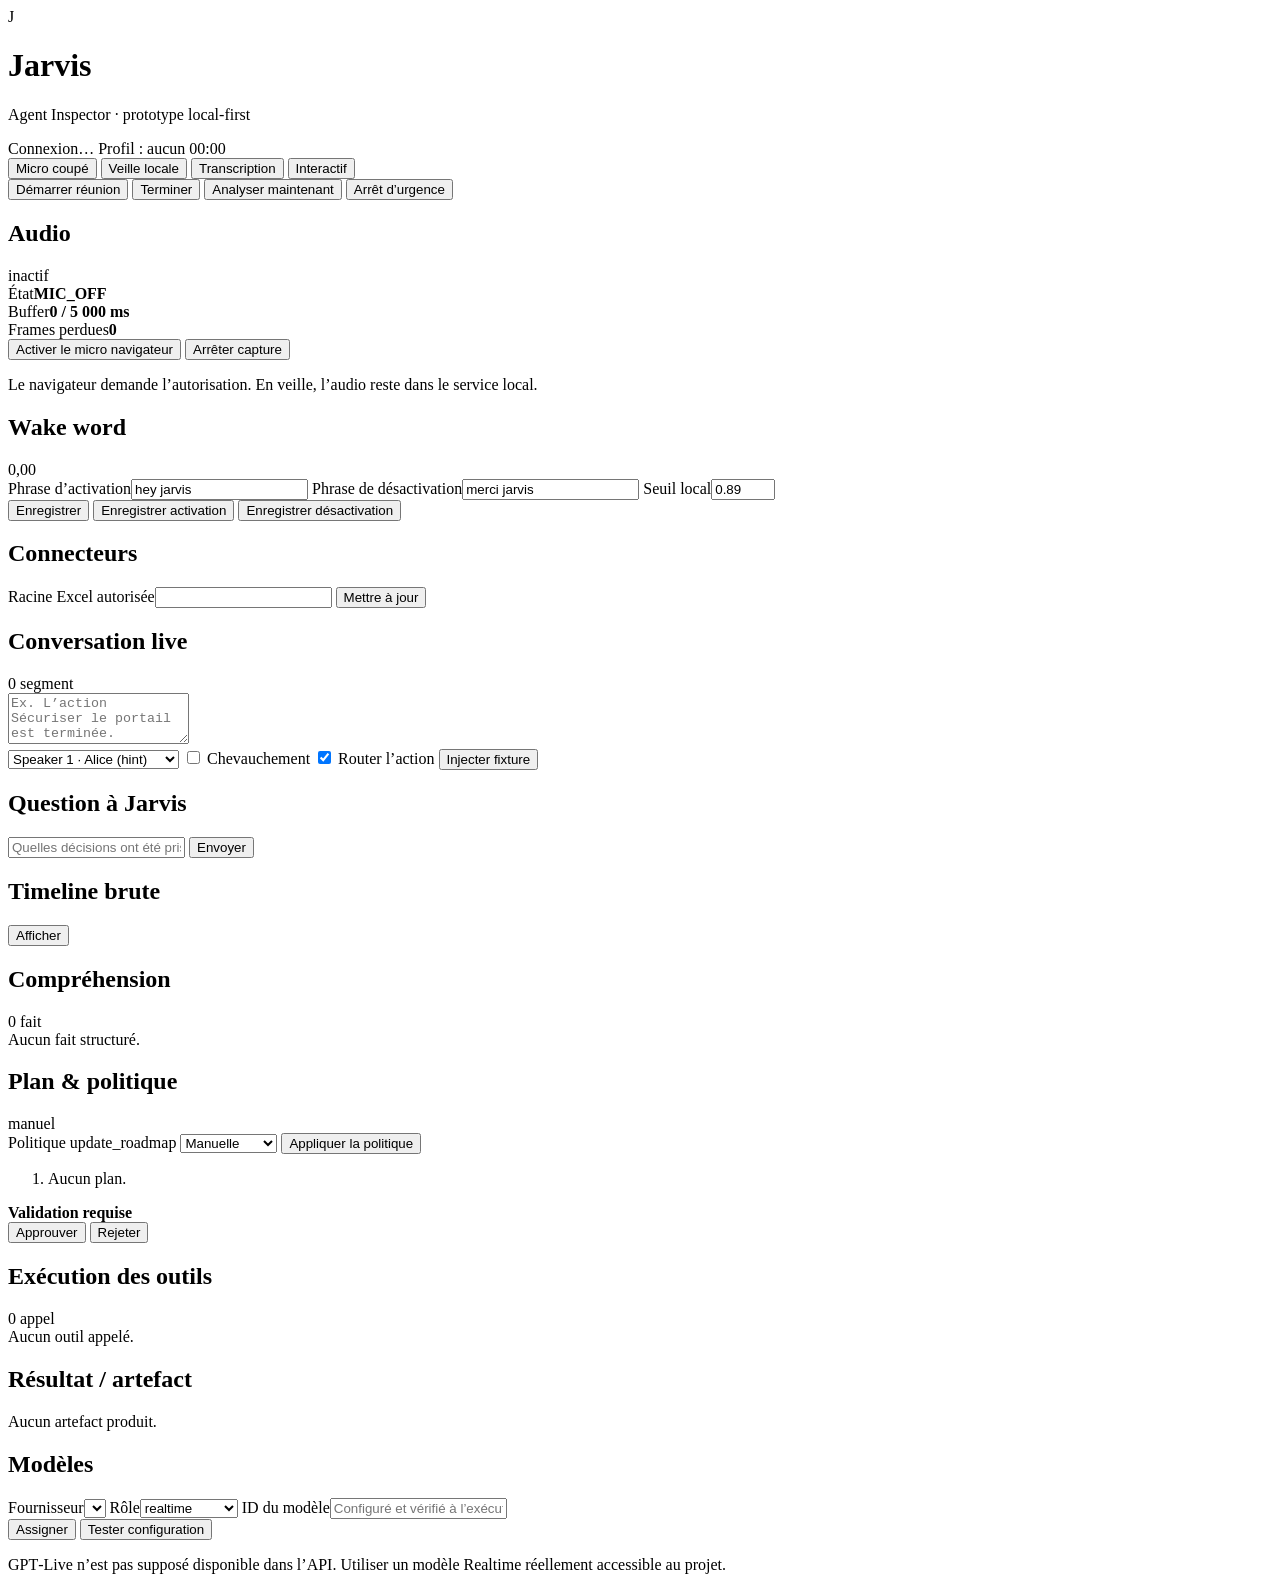
==== src/jarvis_agent/web/static/index.html @ b470e329 "first commit" ====
<!doctype html>
<html lang="fr">
<head>
  <meta charset="utf-8" />
  <meta name="viewport" content="width=device-width, initial-scale=1" />
  <title>Jarvis — Agent Inspector</title>
  <link rel="stylesheet" href="/styles.css" />
</head>
<body>
  <header class="topbar">
    <div class="brand">
      <span class="brand-mark">J</span>
      <div>
        <h1>Jarvis</h1>
        <p>Agent Inspector · prototype local-first</p>
      </div>
    </div>
    <div class="session-strip">
      <span id="connectionBadge" class="badge neutral">Connexion…</span>
      <span id="profileBadge" class="badge">Profil : aucun</span>
      <span id="meetingTimer" class="mono">00:00</span>
    </div>
  </header>

  <section class="control-bar" aria-label="Contrôles globaux">
    <div class="state-controls">
      <button data-state="MIC_OFF" class="state-button danger">Micro coupé</button>
      <button data-state="STANDBY" class="state-button">Veille locale</button>
      <button data-state="TRANSCRIBING" class="state-button">Transcription</button>
      <button data-state="INTERACTIVE" class="state-button accent">Interactif</button>
    </div>
    <div class="meeting-controls">
      <button id="startMeeting">Démarrer réunion</button>
      <button id="endMeeting">Terminer</button>
      <button id="analyzeNow">Analyser maintenant</button>
      <button id="emergencyStop" class="danger">Arrêt d’urgence</button>
    </div>
  </section>

  <main class="layout">
    <section class="column sensing">
      <article class="card">
        <div class="card-title"><h2>Audio</h2><span id="localRemoteBadge" class="badge neutral">inactif</span></div>
        <div class="metric-row"><span>État</span><strong id="agentState">MIC_OFF</strong></div>
        <div class="level-track"><div id="audioLevel" class="level-value"></div></div>
        <div class="metric-grid">
          <div><span>Buffer</span><strong id="bufferValue">0 / 5 000 ms</strong></div>
          <div><span>Frames perdues</span><strong id="droppedFrames">0</strong></div>
        </div>
        <div class="button-row">
          <button id="startBrowserMic">Activer le micro navigateur</button>
          <button id="stopBrowserMic">Arrêter capture</button>
        </div>
        <p id="micHelp" class="hint">Le navigateur demande l’autorisation. En veille, l’audio reste dans le service local.</p>
      </article>

      <article class="card">
        <div class="card-title"><h2>Wake word</h2><span id="wakeScore" class="mono">0,00</span></div>
        <label>Phrase d’activation<input id="activationPhrase" value="hey jarvis" /></label>
        <label>Phrase de désactivation<input id="deactivationPhrase" value="merci jarvis" /></label>
        <label>Seuil local<input id="wakeThreshold" type="number" min="0" max="1" step="0.01" value="0.89" /></label>
        <div class="button-row">
          <button id="saveVoiceSettings">Enregistrer</button>
          <button id="recordActivation">Enregistrer activation</button>
          <button id="recordDeactivation">Enregistrer désactivation</button>
        </div>
        <div id="enrollmentStatus" class="hint"></div>
        <ul id="wakeSamples" class="compact-list"></ul>
      </article>

      <article class="card">
        <div class="card-title"><h2>Connecteurs</h2></div>
        <div id="connectorHealth"></div>
        <label>Racine Excel autorisée<input id="allowedRoot" /></label>
        <button id="saveConnectorRoot">Mettre à jour</button>
      </article>
    </section>

    <section class="column conversation">
      <article class="card conversation-card">
        <div class="card-title"><h2>Conversation live</h2><span id="transcriptCount" class="badge">0 segment</span></div>
        <div id="transcript" class="transcript" aria-live="polite"></div>
        <div class="injector">
          <textarea id="injectText" rows="3" placeholder="Ex. L’action Sécuriser le portail est terminée."></textarea>
          <div class="button-row wrap">
            <select id="speakerHint" aria-label="Locuteur">
              <option value="Alice">Speaker 1 · Alice (hint)</option>
              <option value="Bob">Speaker 2 · Bob (hint)</option>
              <option value="Charlie">Speaker 3 · Charlie (hint)</option>
            </select>
            <label class="check"><input id="overlap" type="checkbox" /> Chevauchement</label>
            <label class="check"><input id="autoRoute" type="checkbox" checked /> Router l’action</label>
            <button id="injectTranscript" class="accent">Injecter fixture</button>
          </div>
        </div>
      </article>

      <article class="card">
        <div class="card-title"><h2>Question à Jarvis</h2></div>
        <div class="button-row stretch">
          <input id="askText" placeholder="Quelles décisions ont été prises ?" />
          <button id="askJarvis">Envoyer</button>
        </div>
        <div id="assistantAnswer" class="answer"></div>
      </article>

      <article class="card">
        <div class="card-title"><h2>Timeline brute</h2><button id="toggleRaw" class="ghost">Afficher</button></div>
        <div id="rawEvents" class="raw-events hidden"></div>
      </article>
    </section>

    <section class="column action">
      <article class="card">
        <div class="card-title"><h2>Compréhension</h2><span id="factCount" class="badge">0 fait</span></div>
        <div id="facts" class="fact-list empty-state">Aucun fait structuré.</div>
      </article>

      <article class="card">
        <div class="card-title"><h2>Plan & politique</h2><span id="policyBadge" class="badge warn">manuel</span></div>
        <label>Politique update_roadmap
          <select id="policyMode">
            <option value="disabled">Désactivée</option>
            <option value="manual" selected>Manuelle</option>
            <option value="automatic">Automatique</option>
          </select>
        </label>
        <button id="savePolicy">Appliquer la politique</button>
        <ol id="planSteps" class="plan-list"><li class="muted">Aucun plan.</li></ol>
        <div id="approvalBox" class="approval-box hidden">
          <strong>Validation requise</strong>
          <div id="approvalPreview"></div>
          <div class="button-row">
            <button id="approvePlan" class="success">Approuver</button>
            <button id="rejectPlan" class="danger">Rejeter</button>
          </div>
        </div>
      </article>

      <article class="card">
        <div class="card-title"><h2>Exécution des outils</h2><span id="toolCount" class="badge">0 appel</span></div>
        <div id="toolTimeline" class="tool-timeline empty-state">Aucun outil appelé.</div>
      </article>

      <article class="card">
        <div class="card-title"><h2>Résultat / artefact</h2></div>
        <div id="artifactViewer" class="empty-state">Aucun artefact produit.</div>
      </article>

      <article class="card">
        <div class="card-title"><h2>Modèles</h2></div>
        <label>Fournisseur<select id="providerSelect"></select></label>
        <label>Rôle<select id="modelRole">
          <option value="realtime">realtime</option>
          <option value="transcription">transcription</option>
          <option value="analysis">analysis</option>
          <option value="classification">classification</option>
        </select></label>
        <label>ID du modèle<input id="modelId" placeholder="Configuré et vérifié à l’exécution" /></label>
        <div class="button-row">
          <button id="assignModel">Assigner</button>
          <button id="diagnoseProvider">Tester configuration</button>
        </div>
        <div id="providerDiagnostics" class="diagnostics"></div>
        <p class="hint">GPT‑Live n’est pas supposé disponible dans l’API. Utiliser un modèle Realtime réellement accessible au projet.</p>
      </article>
    </section>
  </main>

  <div id="toast" class="toast hidden" role="status"></div>
  <script src="/app.js"></script>
</body>
</html>
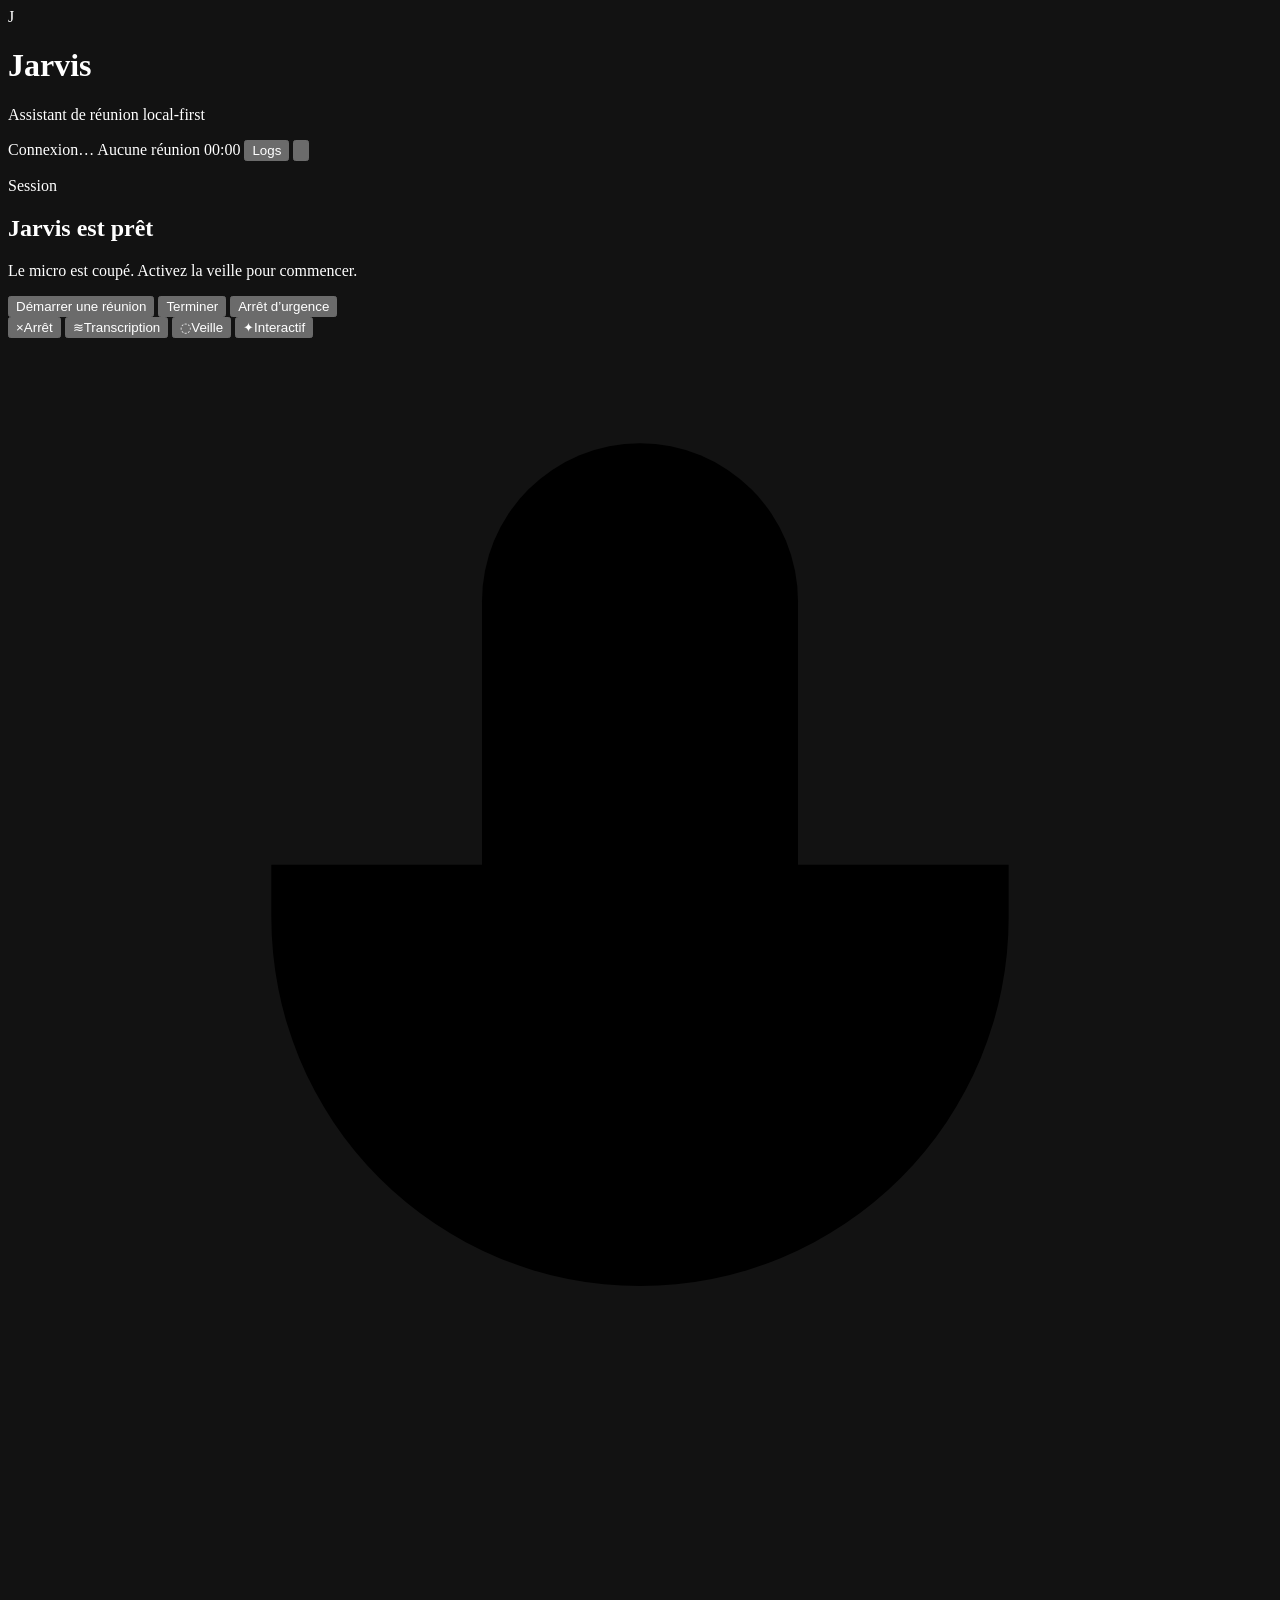
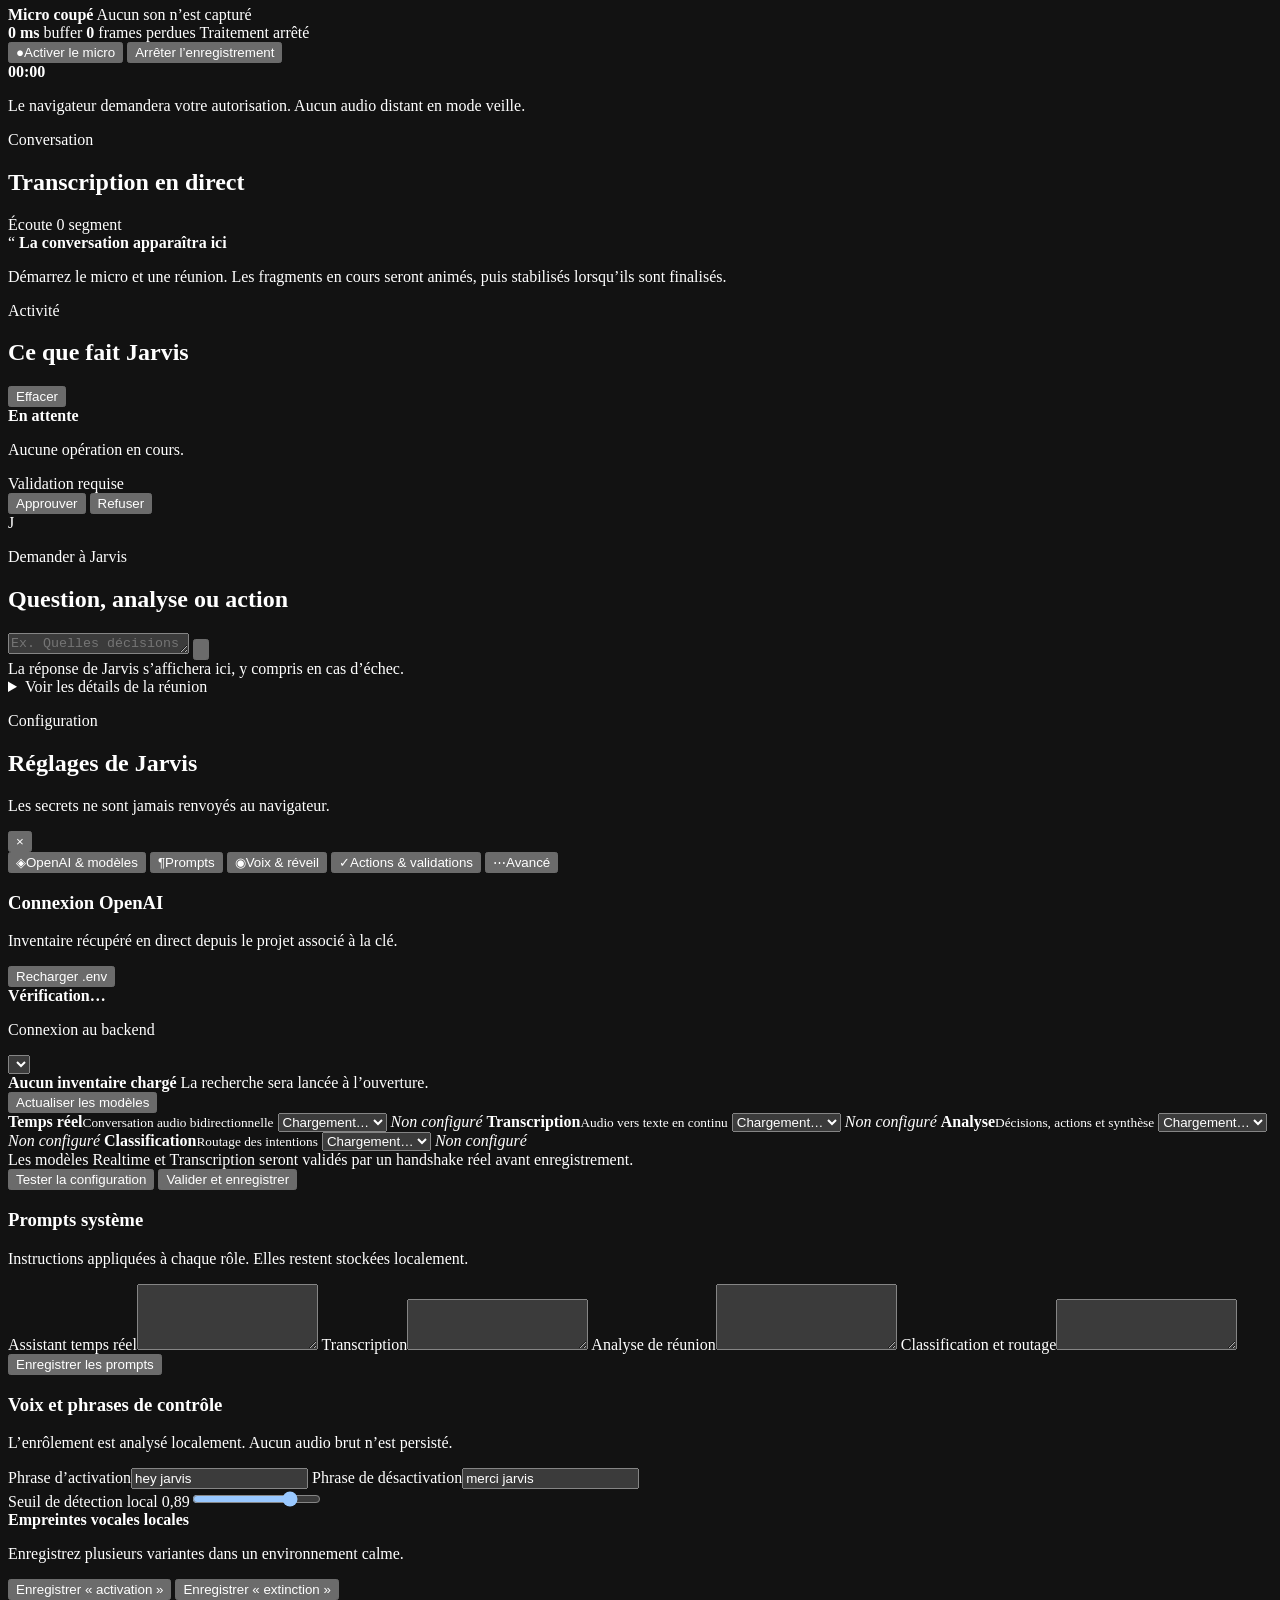
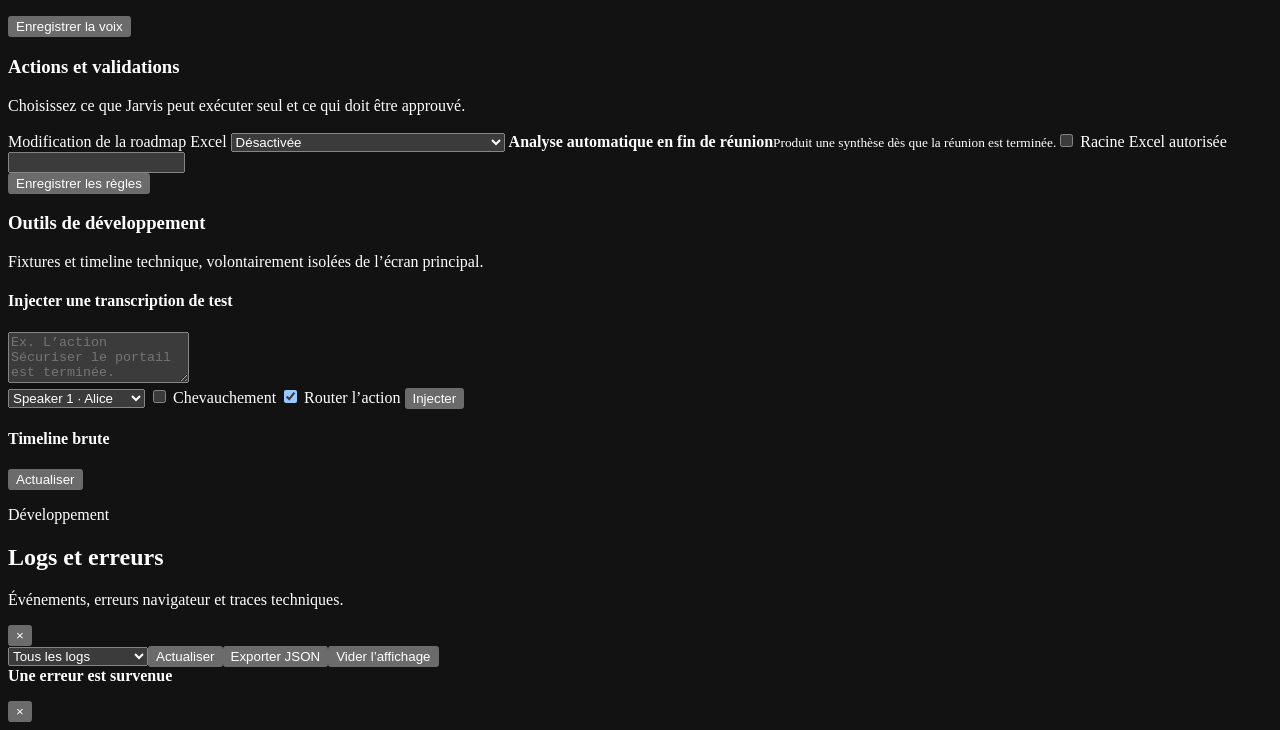
==== commit eab0a77e: "Implement Jarvis interaction and debug UX" ====
--- a/src/jarvis_agent/web/static/index.html
+++ b/src/jarvis_agent/web/static/index.html
@@ -3,171 +3,330 @@
 <head>
   <meta charset="utf-8" />
   <meta name="viewport" content="width=device-width, initial-scale=1" />
+  <meta name="color-scheme" content="dark" />
   <title>Jarvis — Agent Inspector</title>
   <link rel="stylesheet" href="/styles.css" />
 </head>
 <body>
   <header class="topbar">
-    <div class="brand">
-      <span class="brand-mark">J</span>
+    <div class="brand" aria-label="Jarvis Agent Inspector">
+      <span class="brand-mark" aria-hidden="true">J</span>
       <div>
         <h1>Jarvis</h1>
-        <p>Agent Inspector · prototype local-first</p>
+        <p>Assistant de réunion local-first</p>
       </div>
     </div>
-    <div class="session-strip">
-      <span id="connectionBadge" class="badge neutral">Connexion…</span>
-      <span id="profileBadge" class="badge">Profil : aucun</span>
-      <span id="meetingTimer" class="mono">00:00</span>
+
+    <div class="topbar-status" aria-live="polite">
+      <span id="connectionBadge" class="status-pill neutral"><span class="status-dot"></span>Connexion…</span>
+      <span id="profileBadge" class="status-pill neutral">Aucune réunion</span>
+      <span id="meetingTimer" class="timer">00:00</span>
+      <button id="openDebug" class="header-button" type="button" aria-label="Ouvrir le débogage" title="Débogage">Logs</button>
+      <button id="openSettings" class="icon-button" type="button" aria-label="Ouvrir les réglages" title="Réglages">
+        <svg viewBox="0 0 24 24" aria-hidden="true"><path d="M12 15.5a3.5 3.5 0 1 0 0-7 3.5 3.5 0 0 0 0 7Z"/><path d="M19.4 15a1.7 1.7 0 0 0 .34 1.88l.06.06-2.83 2.83-.06-.06A1.7 1.7 0 0 0 15 19.4a1.7 1.7 0 0 0-1 .64 1.7 1.7 0 0 0-.37 1.1V21h-4v-.08A1.7 1.7 0 0 0 8.6 19.4a1.7 1.7 0 0 0-1.88.34l-.06.06-2.83-2.83.06-.06A1.7 1.7 0 0 0 4.6 15a1.7 1.7 0 0 0-.64-1 1.7 1.7 0 0 0-1.1-.37H3v-4h.08A1.7 1.7 0 0 0 4.6 8.6a1.7 1.7 0 0 0-.34-1.88l-.06-.06 2.83-2.83.06.06A1.7 1.7 0 0 0 9 4.6a1.7 1.7 0 0 0 1-.64 1.7 1.7 0 0 0 .37-1.1V3h4v.08A1.7 1.7 0 0 0 15.4 4.6a1.7 1.7 0 0 0 1.88-.34l.06-.06 2.83 2.83-.06.06A1.7 1.7 0 0 0 19.4 9c.16.37.39.72.7 1 .31.28.7.46 1.1.5H21v4h-.08A1.7 1.7 0 0 0 19.4 15Z"/></svg>
+      </button>
     </div>
   </header>
 
-  <section class="control-bar" aria-label="Contrôles globaux">
-    <div class="state-controls">
-      <button data-state="MIC_OFF" class="state-button danger">Micro coupé</button>
-      <button data-state="STANDBY" class="state-button">Veille locale</button>
-      <button data-state="TRANSCRIBING" class="state-button">Transcription</button>
-      <button data-state="INTERACTIVE" class="state-button accent">Interactif</button>
-    </div>
-    <div class="meeting-controls">
-      <button id="startMeeting">Démarrer réunion</button>
-      <button id="endMeeting">Terminer</button>
-      <button id="analyzeNow">Analyser maintenant</button>
-      <button id="emergencyStop" class="danger">Arrêt d’urgence</button>
-    </div>
-  </section>
-
-  <main class="layout">
-    <section class="column sensing">
-      <article class="card">
-        <div class="card-title"><h2>Audio</h2><span id="localRemoteBadge" class="badge neutral">inactif</span></div>
-        <div class="metric-row"><span>État</span><strong id="agentState">MIC_OFF</strong></div>
-        <div class="level-track"><div id="audioLevel" class="level-value"></div></div>
-        <div class="metric-grid">
-          <div><span>Buffer</span><strong id="bufferValue">0 / 5 000 ms</strong></div>
-          <div><span>Frames perdues</span><strong id="droppedFrames">0</strong></div>
-        </div>
-        <div class="button-row">
-          <button id="startBrowserMic">Activer le micro navigateur</button>
-          <button id="stopBrowserMic">Arrêter capture</button>
-        </div>
-        <p id="micHelp" class="hint">Le navigateur demande l’autorisation. En veille, l’audio reste dans le service local.</p>
+  <main class="app-shell">
+    <section class="session-stage" aria-labelledby="sessionTitle">
+      <div class="session-heading">
+        <div>
+          <p class="eyebrow">Session</p>
+          <h2 id="sessionTitle">Jarvis est prêt</h2>
+          <p id="sessionSubtitle" class="session-subtitle">Le micro est coupé. Activez la veille pour commencer.</p>
+        </div>
+        <div class="meeting-actions">
+          <button id="startMeeting" class="button secondary" type="button">Démarrer une réunion</button>
+          <button id="endMeeting" class="button ghost hidden" type="button">Terminer</button>
+          <button id="emergencyStop" class="button danger ghost" type="button">Arrêt d’urgence</button>
+        </div>
+      </div>
+
+      <div class="stage-body">
+        <div class="mode-switcher" role="group" aria-label="Mode de Jarvis">
+          <button data-state="MIC_OFF" class="mode-button" type="button"><span class="mode-icon">×</span><span>Arrêt</span></button>
+          <button data-state="TRANSCRIBING" class="mode-button" type="button"><span class="mode-icon">≋</span><span>Transcription</span></button>
+          <button data-state="STANDBY" class="mode-button" type="button"><span class="mode-icon">◌</span><span>Veille</span></button>
+          <button data-state="INTERACTIVE" class="mode-button" type="button"><span class="mode-icon">✦</span><span>Interactif</span></button>
+        </div>
+
+        <div class="audio-visual" id="audioVisual" aria-label="Niveau du microphone">
+          <div id="recordingHalo" class="recording-halo">
+            <div id="waveBars" class="wave-bars" aria-hidden="true"></div>
+            <div class="audio-core">
+              <span id="recordingLight" class="recording-light"></span>
+              <svg viewBox="0 0 24 24" aria-hidden="true"><path d="M12 14a3 3 0 0 0 3-3V5a3 3 0 0 0-6 0v6a3 3 0 0 0 3 3Z"/><path d="M5 10v1a7 7 0 0 0 14 0v-1M12 18v3M8 21h8"/></svg>
+            </div>
+          </div>
+          <div class="audio-status">
+            <strong id="agentStateLabel">Micro coupé</strong>
+            <span id="audioStatusText">Aucun son n’est capturé</span>
+          </div>
+          <div id="standbyMetrics" class="live-metrics hidden" aria-label="État audio détaillé">
+            <span><b id="bufferValue">0 ms</b> buffer</span>
+            <span><b id="droppedFrames">0</b> frames perdues</span>
+            <span id="localRemoteBadge" class="privacy-label">Traitement arrêté</span>
+          </div>
+        </div>
+
+        <div class="primary-controls">
+          <button id="startBrowserMic" class="button primary large mic-toggle" type="button">
+            <span class="button-icon">●</span><span id="micButtonLabel">Activer le micro</span>
+          </button>
+          <button id="stopBrowserMic" class="button danger large hidden" type="button">Arrêter l’enregistrement</button>
+          <div id="recordingProgress" class="recording-progress hidden" aria-live="polite"><span class="recording-progress-dot"></span><strong id="recordingDuration">00:00</strong><div class="recording-progress-track"><i id="recordingProgressBar"></i></div></div>
+          <p id="micHelp" class="control-help">Le navigateur demandera votre autorisation. Aucun audio distant en mode veille.</p>
+        </div>
+      </div>
+    </section>
+
+    <section class="workspace-grid">
+      <article class="panel transcript-panel">
+        <div class="panel-header">
+          <div>
+            <p class="eyebrow">Conversation</p>
+            <h2>Transcription en direct</h2>
+          </div>
+          <div class="panel-status">
+            <span id="transcriptionPulse" class="transcription-pulse hidden"><i></i><i></i><i></i>Écoute</span>
+            <span id="transcriptCount" class="count-pill">0 segment</span>
+          </div>
+        </div>
+        <div id="transcript" class="transcript" aria-live="polite" aria-relevant="additions text">
+          <div class="empty-state spacious">
+            <span class="empty-icon">“</span>
+            <strong>La conversation apparaîtra ici</strong>
+            <p>Démarrez le micro et une réunion. Les fragments en cours seront animés, puis stabilisés lorsqu’ils sont finalisés.</p>
+          </div>
+        </div>
       </article>
 
-      <article class="card">
-        <div class="card-title"><h2>Wake word</h2><span id="wakeScore" class="mono">0,00</span></div>
-        <label>Phrase d’activation<input id="activationPhrase" value="hey jarvis" /></label>
-        <label>Phrase de désactivation<input id="deactivationPhrase" value="merci jarvis" /></label>
-        <label>Seuil local<input id="wakeThreshold" type="number" min="0" max="1" step="0.01" value="0.89" /></label>
-        <div class="button-row">
-          <button id="saveVoiceSettings">Enregistrer</button>
-          <button id="recordActivation">Enregistrer activation</button>
-          <button id="recordDeactivation">Enregistrer désactivation</button>
-        </div>
-        <div id="enrollmentStatus" class="hint"></div>
-        <ul id="wakeSamples" class="compact-list"></ul>
-      </article>
-
-      <article class="card">
-        <div class="card-title"><h2>Connecteurs</h2></div>
-        <div id="connectorHealth"></div>
-        <label>Racine Excel autorisée<input id="allowedRoot" /></label>
-        <button id="saveConnectorRoot">Mettre à jour</button>
-      </article>
-    </section>
-
-    <section class="column conversation">
-      <article class="card conversation-card">
-        <div class="card-title"><h2>Conversation live</h2><span id="transcriptCount" class="badge">0 segment</span></div>
-        <div id="transcript" class="transcript" aria-live="polite"></div>
-        <div class="injector">
-          <textarea id="injectText" rows="3" placeholder="Ex. L’action Sécuriser le portail est terminée."></textarea>
-          <div class="button-row wrap">
-            <select id="speakerHint" aria-label="Locuteur">
-              <option value="Alice">Speaker 1 · Alice (hint)</option>
-              <option value="Bob">Speaker 2 · Bob (hint)</option>
-              <option value="Charlie">Speaker 3 · Charlie (hint)</option>
-            </select>
-            <label class="check"><input id="overlap" type="checkbox" /> Chevauchement</label>
-            <label class="check"><input id="autoRoute" type="checkbox" checked /> Router l’action</label>
-            <button id="injectTranscript" class="accent">Injecter fixture</button>
-          </div>
-        </div>
-      </article>
-
-      <article class="card">
-        <div class="card-title"><h2>Question à Jarvis</h2></div>
-        <div class="button-row stretch">
-          <input id="askText" placeholder="Quelles décisions ont été prises ?" />
-          <button id="askJarvis">Envoyer</button>
-        </div>
-        <div id="assistantAnswer" class="answer"></div>
-      </article>
-
-      <article class="card">
-        <div class="card-title"><h2>Timeline brute</h2><button id="toggleRaw" class="ghost">Afficher</button></div>
-        <div id="rawEvents" class="raw-events hidden"></div>
-      </article>
-    </section>
-
-    <section class="column action">
-      <article class="card">
-        <div class="card-title"><h2>Compréhension</h2><span id="factCount" class="badge">0 fait</span></div>
-        <div id="facts" class="fact-list empty-state">Aucun fait structuré.</div>
-      </article>
-
-      <article class="card">
-        <div class="card-title"><h2>Plan & politique</h2><span id="policyBadge" class="badge warn">manuel</span></div>
-        <label>Politique update_roadmap
-          <select id="policyMode">
-            <option value="disabled">Désactivée</option>
-            <option value="manual" selected>Manuelle</option>
-            <option value="automatic">Automatique</option>
-          </select>
-        </label>
-        <button id="savePolicy">Appliquer la politique</button>
-        <ol id="planSteps" class="plan-list"><li class="muted">Aucun plan.</li></ol>
-        <div id="approvalBox" class="approval-box hidden">
-          <strong>Validation requise</strong>
-          <div id="approvalPreview"></div>
+      <aside class="panel activity-panel" aria-labelledby="activityTitle">
+        <div class="panel-header">
+          <div>
+            <p class="eyebrow">Activité</p>
+            <h2 id="activityTitle">Ce que fait Jarvis</h2>
+          </div>
+          <button id="clearActivity" class="text-button" type="button">Effacer</button>
+        </div>
+
+        <div id="activeOperation" class="active-operation idle" aria-live="assertive">
+          <span class="operation-indicator"></span>
+          <div>
+            <strong>En attente</strong>
+            <p>Aucune opération en cours.</p>
+          </div>
+        </div>
+
+        <div id="approvalBox" class="approval-card hidden">
+          <div class="approval-heading"><span>Validation requise</span><span class="warning-dot"></span></div>
+          <div id="approvalPreview" class="approval-preview"></div>
           <div class="button-row">
-            <button id="approvePlan" class="success">Approuver</button>
-            <button id="rejectPlan" class="danger">Rejeter</button>
-          </div>
-        </div>
-      </article>
-
-      <article class="card">
-        <div class="card-title"><h2>Exécution des outils</h2><span id="toolCount" class="badge">0 appel</span></div>
-        <div id="toolTimeline" class="tool-timeline empty-state">Aucun outil appelé.</div>
-      </article>
-
-      <article class="card">
-        <div class="card-title"><h2>Résultat / artefact</h2></div>
-        <div id="artifactViewer" class="empty-state">Aucun artefact produit.</div>
-      </article>
-
-      <article class="card">
-        <div class="card-title"><h2>Modèles</h2></div>
-        <label>Fournisseur<select id="providerSelect"></select></label>
-        <label>Rôle<select id="modelRole">
-          <option value="realtime">realtime</option>
-          <option value="transcription">transcription</option>
-          <option value="analysis">analysis</option>
-          <option value="classification">classification</option>
-        </select></label>
-        <label>ID du modèle<input id="modelId" placeholder="Configuré et vérifié à l’exécution" /></label>
-        <div class="button-row">
-          <button id="assignModel">Assigner</button>
-          <button id="diagnoseProvider">Tester configuration</button>
-        </div>
-        <div id="providerDiagnostics" class="diagnostics"></div>
-        <p class="hint">GPT‑Live n’est pas supposé disponible dans l’API. Utiliser un modèle Realtime réellement accessible au projet.</p>
-      </article>
-    </section>
+            <button id="approvePlan" class="button success" type="button">Approuver</button>
+            <button id="rejectPlan" class="button ghost" type="button">Refuser</button>
+          </div>
+        </div>
+
+        <div id="activityFeed" class="activity-feed" aria-live="polite"></div>
+      </aside>
+    </section>
+
+    <section class="panel assistant-panel">
+      <div class="assistant-header">
+        <div class="assistant-avatar">J</div>
+        <div>
+          <p class="eyebrow">Demander à Jarvis</p>
+          <h2>Question, analyse ou action</h2>
+        </div>
+      </div>
+      <div class="ask-composer">
+        <textarea id="askText" rows="1" placeholder="Ex. Quelles décisions ont été prises ?"></textarea>
+        <button id="askJarvis" class="button primary send-button" type="button" aria-label="Envoyer la question">
+          <svg viewBox="0 0 24 24" aria-hidden="true"><path d="m4 4 16 8-16 8 3-8-3-8Z"/><path d="M7 12h13"/></svg>
+        </button>
+      </div>
+      <div id="assistantAnswer" class="assistant-answer empty" aria-live="polite">La réponse de Jarvis s’affichera ici, y compris en cas d’échec.</div>
+    </section>
+
+    <details class="details-panel">
+      <summary>Voir les détails de la réunion</summary>
+      <div class="details-grid">
+        <section>
+          <h3>Faits détectés <span id="factCount" class="count-pill">0</span></h3>
+          <div id="facts" class="fact-list empty-state">Aucun fait structuré.</div>
+        </section>
+        <section>
+          <h3>Plan et outils <span id="toolCount" class="count-pill">0</span></h3>
+          <ol id="planSteps" class="plan-list"><li class="muted">Aucun plan.</li></ol>
+          <div id="toolTimeline" class="tool-timeline empty-state">Aucun outil appelé.</div>
+        </section>
+        <section>
+          <h3>Résultat</h3>
+          <div id="artifactViewer" class="empty-state">Aucun artefact produit.</div>
+        </section>
+      </div>
+    </details>
   </main>
 
-  <div id="toast" class="toast hidden" role="status"></div>
+  <div id="settingsOverlay" class="modal-overlay hidden" role="presentation">
+    <section class="settings-modal" role="dialog" aria-modal="true" aria-labelledby="settingsTitle">
+      <header class="settings-header">
+        <div>
+          <p class="eyebrow">Configuration</p>
+          <h2 id="settingsTitle">Réglages de Jarvis</h2>
+          <p>Les secrets ne sont jamais renvoyés au navigateur.</p>
+        </div>
+        <button id="closeSettings" class="icon-button" type="button" aria-label="Fermer les réglages">×</button>
+      </header>
+
+      <div class="settings-body">
+        <nav class="settings-nav" aria-label="Sections de réglages">
+          <button data-settings-tab="models" class="settings-tab active" type="button"><span>◈</span>OpenAI & modèles</button>
+          <button data-settings-tab="prompts" class="settings-tab" type="button"><span>¶</span>Prompts</button>
+          <button data-settings-tab="voice" class="settings-tab" type="button"><span>◉</span>Voix & réveil</button>
+          <button data-settings-tab="actions" class="settings-tab" type="button"><span>✓</span>Actions & validations</button>
+          <button data-settings-tab="advanced" class="settings-tab" type="button"><span>⋯</span>Avancé</button>
+        </nav>
+
+        <div class="settings-content">
+          <section data-settings-panel="models" class="settings-panel active">
+            <div class="settings-section-heading">
+              <div><h3>Connexion OpenAI</h3><p>Inventaire récupéré en direct depuis le projet associé à la clé.</p></div>
+              <button id="reloadSecrets" class="button ghost" type="button">Recharger .env</button>
+            </div>
+
+            <div class="connection-card">
+              <div class="connection-main">
+                <span id="providerStatusDot" class="large-status-dot"></span>
+                <div><strong id="providerStatusTitle">Vérification…</strong><p id="providerStatusDetail">Connexion au backend</p></div>
+              </div>
+              <select id="providerSelect" aria-label="Fournisseur"></select>
+            </div>
+
+            <div class="inventory-toolbar">
+              <div>
+                <strong id="inventorySummary">Aucun inventaire chargé</strong>
+                <span id="inventoryTimestamp">La recherche sera lancée à l’ouverture.</span>
+              </div>
+              <button id="refreshModels" class="button secondary" type="button">Actualiser les modèles</button>
+            </div>
+
+            <div class="model-grid">
+              <label class="model-field">
+                <span><b>Temps réel</b><small>Conversation audio bidirectionnelle</small></span>
+                <select id="modelRealtime" data-model-role="realtime"><option value="">Chargement…</option></select>
+                <em id="modelRealtimeMeta">Non configuré</em>
+              </label>
+              <label class="model-field">
+                <span><b>Transcription</b><small>Audio vers texte en continu</small></span>
+                <select id="modelTranscription" data-model-role="transcription"><option value="">Chargement…</option></select>
+                <em id="modelTranscriptionMeta">Non configuré</em>
+              </label>
+              <label class="model-field">
+                <span><b>Analyse</b><small>Décisions, actions et synthèse</small></span>
+                <select id="modelAnalysis" data-model-role="analysis"><option value="">Chargement…</option></select>
+                <em id="modelAnalysisMeta">Non configuré</em>
+              </label>
+              <label class="model-field">
+                <span><b>Classification</b><small>Routage des intentions</small></span>
+                <select id="modelClassification" data-model-role="classification"><option value="">Chargement…</option></select>
+                <em id="modelClassificationMeta">Non configuré</em>
+              </label>
+            </div>
+
+            <div class="settings-actions sticky-actions">
+              <span id="modelValidationHint">Les modèles Realtime et Transcription seront validés par un handshake réel avant enregistrement.</span>
+              <div>
+                <button id="diagnoseProvider" class="button secondary" type="button">Tester la configuration</button>
+                <button id="saveModels" class="button primary" type="button">Valider et enregistrer</button>
+              </div>
+            </div>
+            <div id="providerDiagnostics" class="diagnostics"></div>
+          </section>
+
+          <section data-settings-panel="prompts" class="settings-panel">
+            <div class="settings-section-heading"><div><h3>Prompts système</h3><p>Instructions appliquées à chaque rôle. Elles restent stockées localement.</p></div></div>
+            <label>Assistant temps réel<textarea id="promptRealtime" rows="4"></textarea></label>
+            <label>Transcription<textarea id="promptTranscription" rows="3"></textarea></label>
+            <label>Analyse de réunion<textarea id="promptAnalysis" rows="4"></textarea></label>
+            <label>Classification et routage<textarea id="promptClassification" rows="3"></textarea></label>
+            <div class="settings-actions"><button id="savePrompts" class="button primary" type="button">Enregistrer les prompts</button></div>
+          </section>
+
+          <section data-settings-panel="voice" class="settings-panel">
+            <div class="settings-section-heading"><div><h3>Voix et phrases de contrôle</h3><p>L’enrôlement est analysé localement. Aucun audio brut n’est persisté.</p></div></div>
+            <div class="two-columns">
+              <label>Phrase d’activation<input id="activationPhrase" value="hey jarvis" /></label>
+              <label>Phrase de désactivation<input id="deactivationPhrase" value="merci jarvis" /></label>
+            </div>
+            <label>Seuil de détection local <span id="wakeThresholdValue">0,89</span><input id="wakeThreshold" type="range" min="0.5" max="0.99" step="0.01" value="0.89" /></label>
+            <div class="enrollment-card">
+              <div><strong>Empreintes vocales locales</strong><p id="enrollmentStatus">Enregistrez plusieurs variantes dans un environnement calme.</p></div>
+              <div class="button-row">
+                <button id="recordActivation" class="button secondary" type="button">Enregistrer « activation »</button>
+                <button id="recordDeactivation" class="button secondary" type="button">Enregistrer « extinction »</button>
+              </div>
+              <ul id="wakeSamples" class="sample-list"></ul>
+            </div>
+            <div class="settings-actions"><button id="saveVoiceSettings" class="button primary" type="button">Enregistrer la voix</button></div>
+          </section>
+
+          <section data-settings-panel="actions" class="settings-panel">
+            <div class="settings-section-heading"><div><h3>Actions et validations</h3><p>Choisissez ce que Jarvis peut exécuter seul et ce qui doit être approuvé.</p></div></div>
+            <label>Modification de la roadmap Excel
+              <select id="policyMode">
+                <option value="disabled">Désactivée</option>
+                <option value="manual">Toujours demander une validation</option>
+                <option value="automatic">Automatique si le contexte est non ambigu</option>
+              </select>
+            </label>
+            <label class="toggle-row"><span><b>Analyse automatique en fin de réunion</b><small>Produit une synthèse dès que la réunion est terminée.</small></span><input id="autoAnalyze" type="checkbox" /></label>
+            <label>Racine Excel autorisée<input id="allowedRoot" /></label>
+            <div id="connectorHealth" class="inline-status"></div>
+            <div class="settings-actions"><button id="saveActions" class="button primary" type="button">Enregistrer les règles</button></div>
+          </section>
+
+          <section data-settings-panel="advanced" class="settings-panel">
+            <div class="settings-section-heading"><div><h3>Outils de développement</h3><p>Fixtures et timeline technique, volontairement isolées de l’écran principal.</p></div></div>
+            <div class="advanced-block">
+              <h4>Injecter une transcription de test</h4>
+              <textarea id="injectText" rows="3" placeholder="Ex. L’action Sécuriser le portail est terminée."></textarea>
+              <div class="button-row wrap">
+                <select id="speakerHint" aria-label="Locuteur">
+                  <option value="Alice">Speaker 1 · Alice</option>
+                  <option value="Bob">Speaker 2 · Bob</option>
+                  <option value="Charlie">Speaker 3 · Charlie</option>
+                </select>
+                <label class="inline-check"><input id="overlap" type="checkbox" /> Chevauchement</label>
+                <label class="inline-check"><input id="autoRoute" type="checkbox" checked /> Router l’action</label>
+                <button id="injectTranscript" class="button secondary" type="button">Injecter</button>
+              </div>
+            </div>
+            <div class="advanced-block">
+              <div class="settings-section-heading compact"><div><h4>Timeline brute</h4></div><button id="refreshRaw" class="button ghost" type="button">Actualiser</button></div>
+              <div id="rawEvents" class="raw-events"></div>
+            </div>
+          </section>
+        </div>
+      </div>
+    </section>
+  </div>
+
+  <div id="debugOverlay" class="modal-overlay hidden" role="presentation">
+    <section class="debug-modal" role="dialog" aria-modal="true" aria-labelledby="debugTitle">
+      <header class="settings-header"><div><p class="eyebrow">Développement</p><h2 id="debugTitle">Logs et erreurs</h2><p>Événements, erreurs navigateur et traces techniques.</p></div><button id="closeDebug" class="icon-button" type="button" aria-label="Fermer">×</button></header>
+      <div class="debug-toolbar"><select id="debugFilter"><option value="all">Tous les logs</option><option value="error">Erreurs uniquement</option><option value="state">Transitions d’état</option><option value="audio">Audio</option></select><button id="refreshDebug" class="button secondary" type="button">Actualiser</button><button id="exportDebug" class="button ghost" type="button">Exporter JSON</button><button id="clearDebug" class="button ghost" type="button">Vider l’affichage</button></div>
+      <div id="debugLogs" class="debug-logs"></div>
+    </section>
+  </div>
+
+  <div id="errorBanner" class="error-banner hidden" role="alert">
+    <div><strong id="errorTitle">Une erreur est survenue</strong><p id="errorMessage"></p></div>
+    <button id="dismissError" class="icon-button" type="button" aria-label="Fermer l’erreur">×</button>
+  </div>
+  <div id="toastStack" class="toast-stack" aria-live="polite"></div>
+
   <script src="/app.js"></script>
 </body>
 </html>
